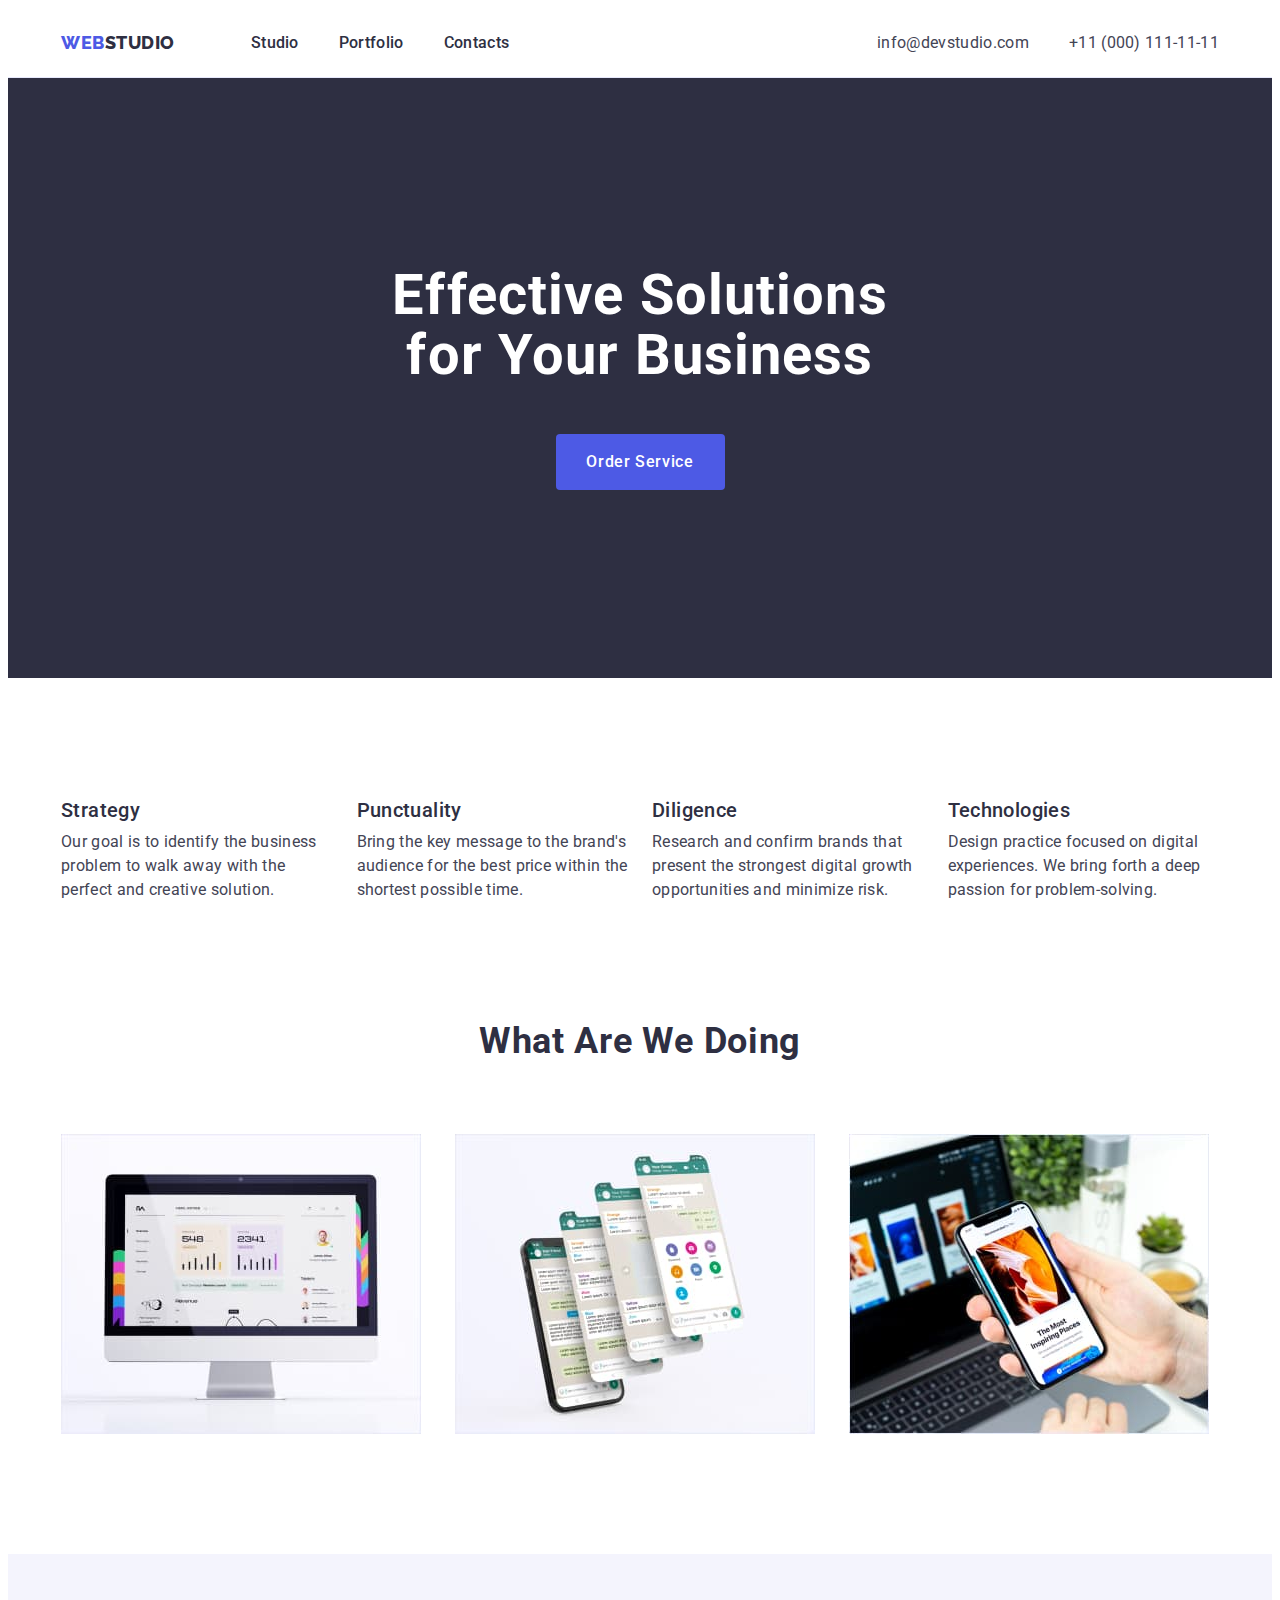
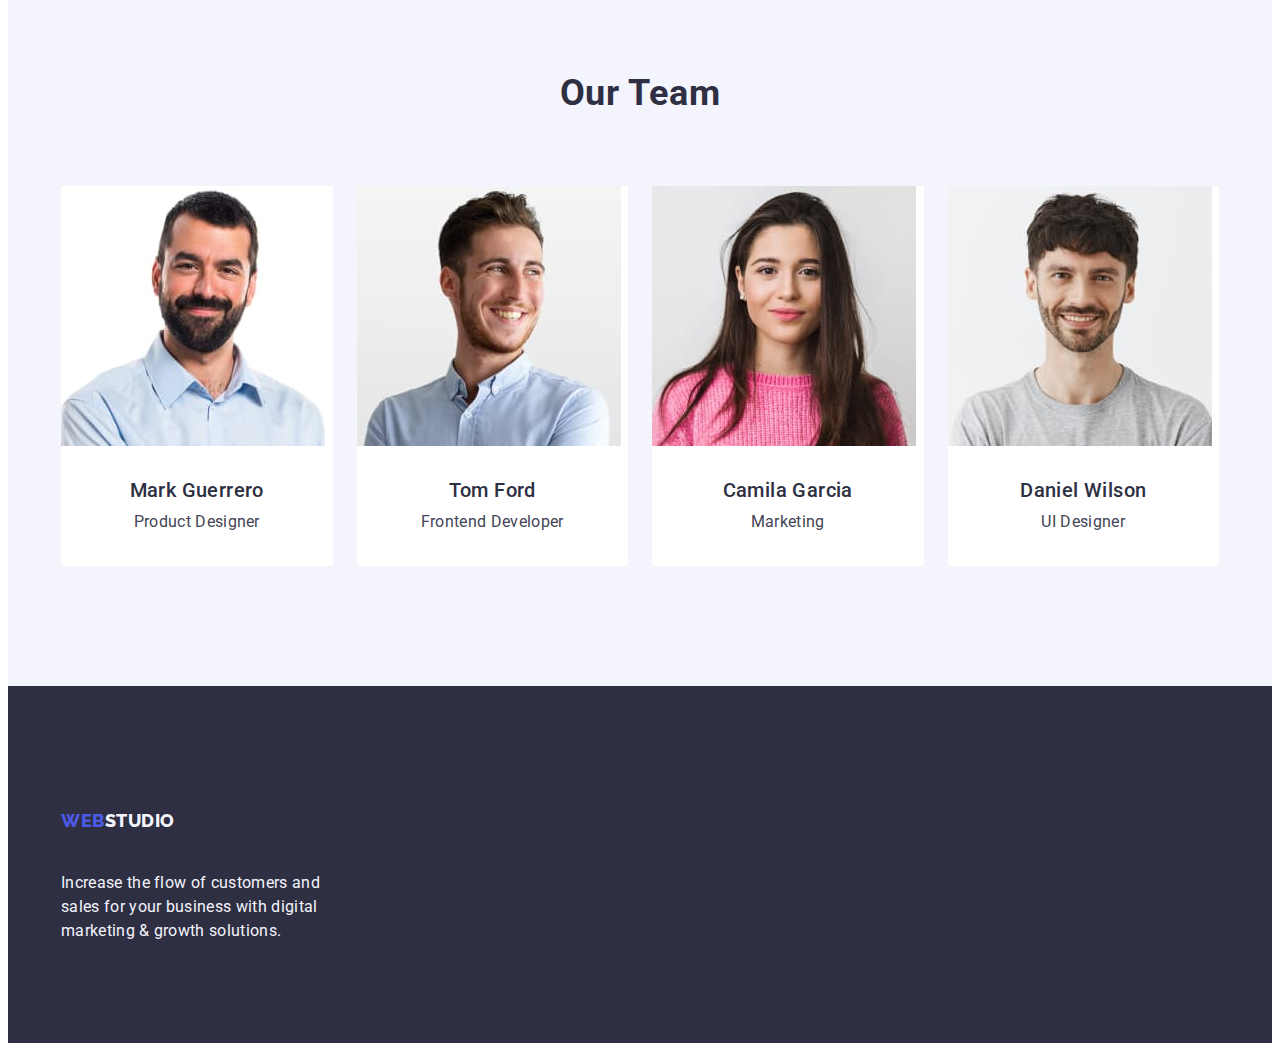
==== index.html @ 85e372c1 "Initial commit" ====
<!DOCTYPE html>
<html lang="en">

<head>
   <meta charset="UTF-8">
   <meta name="viewport" content="width=device-width, initial-scale=1.0">
   <title>goit-markup-hw-01</title>
   <link rel="stylesheet" href="https://cdnjs.cloudflare.com/ajax/libs/modern-normalize/2.0.0/modern-normalize.min.css" integrity="sha512-4xo8blKMVCiXpTaLzQSLSw3KFOVPWhm/TRtuPVc4WG6kUgjH6J03IBuG7JZPkcWMxJ5huwaBpOpnwYElP/m6wg==" crossorigin="anonymous" referrerpolicy="no-referrer" />
   <link rel="preconnect" href="https://fonts.googleapis.com">
   <link rel="preconnect" href="https://fonts.gstatic.com" crossorigin>
   <link href="https://fonts.googleapis.com/css2?family=Raleway:wght@800&family=Roboto:wght@400;500;700;900&display=swap" rel="stylesheet">
   <link rel="stylesheet" href="./css/styles.css">
</head>

<body>
   <!-- =============wrapper================= -->
   <div class="wrapper">
      <!-- =============header================= -->
      <header class="header-section">
         <div class="container container-header">
            <nav class="header-nav">
               <a class="header-logo logo link" href="./index.html">Web<span class="header-logo-wrap">Studio</span></a>

               <ul class="header-list list">
                  <li class="header-list-item">
                     <a class="header-list-link link" href="./index.html">Studio</a>
                  </li>

                  <li class="header-list-item">
                     <a class="header-list-link link" href="./portfolio.html">Portfolio</a>
                  </li>

                  <li class="header-list-item">
                     <a class="header-list-link link" href="">Contacts</a>
                  </li>
               </ul>
            </nav>

            <address class="address-block">
               <ul class="address-list list">
                  <li class="address-list-item">
                     <a class="address-list-link link" href="mailto:info@devstudio.com">info@devstudio.com</a>
                  </li>

                  <li class="address-list-item">
                     <a class="address-list-link link" href="tel:+110001111111">+11 (000) 111-11-11</a>
                  </li>
               </ul>
            </address>
         </div>
      </header>

      <!-- =============main================= -->
      <main class="main-section">
         <!-- ===========business section==================-->
         <section class="business-section section">
            <div class="container container-business">
               <h1 class="business-titel">Effective Solutions for Your Business</h1>
               <button class="business-button button" type="button">Order Service</button>
            </div>
         </section>

         <!-- =============description section================-->
         <section class="description-section section">
            <div class="container container-description">
               <h2 class="visually-hidden">Description</h2>

               <ul class="description-list list">
                  <li class="description-list-item">
                     <h3 class="description-list-titel heading">Strategy</h3>
                     <p class="description-list-text text">Our goal is to identify the business problem to walk away with the perfect and creative solution.</p>
                  </li>

                  <li class="description-list-item">
                     <h3 class="description-list-titel heading">Punctuality</h3>
                     <p class="description-list-text text">Bring the key message to the brand's audience for the best price within the shortest possible time.</p>
                  </li>

                  <li class="description-list-item">
                     <h3 class="description-list-titel heading">Diligence</h3>
                     <p class="description-list-text text">Research and confirm brands that present the strongest digital growth opportunities and minimize risk.</p>
                  </li>

                  <li class="description-list-item">
                     <h3 class="description-list-titel heading">Technologies</h3>
                     <p class="description-list-text text">Design practice focused on digital experiences. We bring forth a deep passion for problem-solving.</p>
                  </li>
               </ul>
            </div>
         </section>

         <!-- =================we doing========================-->
         <section class="we-doing-section section">
            <div class="container container-doing-section">
               <h2 class="we-doing-titel sub-titel">What are we doing</h2>

               <ul class="we-doing-list list">
                  <li class="we-doing-list-item">
                     <img class="we-doing-list-img" src="./images/doing/img-1.jpg" alt="computer monitor" width="360" height="300">
                  </li>

                  <li class="we-doing-list-item">
                     <img class="we-doing-list-img" src="./images/doing/img-2.jpg" alt="multi screen phone" width="360" height="300">
                  </li>

                  <li class="we-doing-list-item">
                     <img class="we-doing-list-img" src="./images/doing/img-3.jpg" alt="laptop on the background and the hand that holds the phone" width="360" height="300">
                  </li>
               </ul>
            </div>
         </section>

         <!-- =================team section========================-->

         <section class="team-section section">
            <div class="container">
               <h2 class="team-titel sub-titel">Our Team</h2>

               <ul class="team-list list">
                  <li class="team-list-item">
                     <img class="team-list-img" src="./images/team/img.jpg" alt="the man smiles" width="264" height="260">
                     <div class="team-list-wraper-text">
                        <h3 class="team-list-titel heading">Mark Guerrero</h3>
                        <p class="team-list-text text">Product Designer</p>
                     </div>
                  </li>

                  <li class="team-list-item">
                     <img class="team-list-img" src="./images/team/img-1.jpg" alt="young man smiles and looks away" width="264" height="260">
                     <div class="team-list-wraper-text">
                        <h3 class="team-list-titel heading">Tom Ford</h3>
                        <p class="team-list-text text">Frontend Developer</p>
                     </div>
                  </li>

                  <li class="team-list-item">
                     <img class="team-list-img" src="./images/team/img-2.jpg" alt="young girl with long dark hair" width="264" height="260">
                     <div class="team-list-wraper-text">
                        <h3 class="team-list-titel heading">Camila Garcia</h3>
                        <p class="team-list-text text">Marketing</p>
                     </div>
                  </li>

                  <li class="team-list-item">
                     <img class="team-list-img" src="./images/team/img-3.jpg" alt="young man smiling" width="264" height="260">
                     <div class="team-list-wraper-text">
                        <h3 class="team-list-titel heading">Daniel Wilson</h3>
                        <p class="team-list-text text">UI Designer</p>
                     </div>
                  </li>
               </ul>
            </div>
         </section>

      </main>
      <!-- =============footer================= -->

      <footer class="footer-section ">
         <div class="container">
            <a class="footer-logo link logo" href="./index.html">Web<span class="footer-logo-wrap">Studio</span></a>
            <p class="footer-text text">Increase the flow of customers and sales for your business with digital marketing & growth solutions.</p>
         </div>
      </footer>
   </div>
</body>

</html>
---- css/styles.css ----
/*================ common styles=================== */

:root {
   --roboto-font: 'Roboto', sans-serif;
   --raleway-font: 'Raleway', sans-serif;
   --font-size-subtitel: 36px;
   --font-size-logo: 18px;
   --font-size-min-titel: 20px;
   --navyblue: #2e2f42;
   --iris: #4D5AE5;
   --white: #FFF;
   --slate: #434455;
   --cloud: #F4F4FD;
   --cornflower: #E7E9FC;
   --ocean: #404BBF;
   --cornflower: #E7E9FC;
}

h1,
h2,
h3,
h4,
h5,
h6,
p {
   margin: 0;
}

.link {
   color: currentColor;
   text-decoration: none;
}

.list {
   list-style: none;
   padding: 0;
   margin: 0;
}

img {
   display: block;
   max-width: 100%;
   height: auto;
}

.button {
   font-family: inherit;
   cursor: pointer;
}

.visually-hidden {
   position: absolute;
   width: 1px;
   height: 1px;
   margin: -1px;
   border: 0;
   padding: 0;
   white-space: nowrap;
   clip-path: inset(100%);
   clip: rect(0 0 0 0);
   overflow: hidden;
}

body {
   font-family: var(--roboto-font);
   font-weight: 400;
   font-size: 16px;
   color: var(--slate);
   background-color: var(--white);
   line-height: 1.5;
   letter-spacing: 0.32px;
}

.wrapper {
   margin-left: 0;
   margin-right: 0;
   display: flex;
   flex-direction: column;
   min-height: 100vh;
   min-width: 100%;
}

main {
   flex-grow: 1;
}

.logo {
   font-family: var(--raleway-font);
   color: var(--iris);
   font-size: var(--font-size-logo);
   font-weight: 800;
   line-height: 1.17;
   letter-spacing: 0.54px;
   text-transform: uppercase;
   padding: 24px 0;
}

.section {
   padding-top: 60px;
   padding-bottom: 60px;
}

.container {
   max-width: 1158px;
   padding-left: 15px;
   padding-right: 15px;
   margin: 0 auto;
}

.sub-titel {
   font-size: 36px;
   font-weight: 700;
   line-height: 1.11;
   letter-spacing: 0.02em;
   text-transform: capitalize;
   color: var(--navyblue);
   text-align: center
}

.heading {
   font-size: 20px;
   font-weight: 500;
   line-height: 1.2;
   letter-spacing: 0.02em;
   color: var(--navyblue);
}

.text {}

/*================ header section=================== */

.header-section {
   border-bottom: 1px solid var(--cornflower, #E7E9FC);
}

.container-header {
   display: flex;
   justify-content: space-between;
   align-items: center;
}

.header-nav {
   display: flex;
   align-items: center;
}

.header-logo:not(:last-child) {
   margin-right: 76px
}

.header-logo-wrap {
   color: var(--navyblue);
}

.header-list {
   display: flex;
   align-items: center;
   gap: 40px;
}

.header-list-item {}

.header-list-link {
   font-weight: 500;
   color: var(--navyblue);
   padding: 24px 0;
}

.address-block {
   font-style: normal
}

.address-list {
   display: flex;
   gap: 40px;
}

.address-list-item {}

.address-list-link {
   padding: 24px 0;
}

.header-list-link:hover,
.header-list-link:focus,
.address-list-link:hover,
.address-list-link:focus {
   color: var(--ocean);
}

/*================ business section and main =================== */

.main-section {}

.business-section {
   background-color: var(--navyblue);
   padding-top: 188px;
   padding-bottom: 188px;
}

.container-business {
   display: flex;
   flex-direction: column;
   justify-content: center;
   align-items: center;

}

.business-titel {
   font-size: 56px;
   font-weight: 700;
   line-height: 1.07;
   letter-spacing: 1.12px;
   text-align: center;
   color: var(--white);
   max-width: 496px;
   margin-bottom: 48px;
}

.business-button {
   font-family: var(--roboto-font);
   font-size: 16px;
   font-weight: 500;
   line-height: 1.5;
   letter-spacing: 0.04em;
   color: var(--white);
   background-color: var(--iris);
   min-width: 169px;
   height: 56px;
   border: none;
   border-radius: 4px;
}

.business-button:hover,
.business-button:focus {
   background-color: var(--ocean);
}

/*================description section=================== */

.description-section {
   padding-top: 120px;
   padding-bottom: 120px;
}

.container-description {}

.description-list {
   display: flex;
   flex-wrap: wrap;
   gap: 24px;
}

.description-list-item {
   flex-basis: calc((100% - 72px) / 4);
}

.description-list-titel {
   margin-bottom: 8px;
}

.description-list-text {}

/*================we doing section=================== */

.we-doing-section {
   padding-top: 0;
   padding-bottom: 120px;
}

.container-doing-section {}

.we-doing-titel:not(:last-child) {
   margin-bottom: 72px;
}

.we-doing-list {
   display: flex;
   flex-wrap: wrap;
   gap: 24px;
}

.we-doing-list-item {

   flex-basis: calc((100% - 48px) / 3);
}

.we-doing-list-img {}

/*================team section=================== */

.team-section {
   padding-top: 120px;
   padding-bottom: 120px;
   background-color: var(--cloud);
}

.team-titel:not(:last-child) {
   margin-bottom: 72px;
}

.team-list {
   display: flex;
   flex-wrap: wrap;
   gap: 24px;
}

.team-list-item {
   background-color: var(--white);
   flex-basis: calc((100% - 72px) / 4);
   border-radius: 0px 0px 4px 4px;
   overflow: hidden;
}

.team-list-img {}

.team-list-wraper-text {
   padding: 32px 0px;
   text-align: center;
}

.team-list-titel {
   margin-bottom: 8px
}

.team-list-text {}

/*================footer section=================== */

.footer-section {
   padding-top: 100px;
   padding-bottom: 100px;
   background-color: var(--navyblue);
}

.footer-logo {
   display: inline-block;
   margin-bottom: 16px;
}

.footer-logo-wrap {
   color: var(--cloud);
}

.footer-text {
   color: var(--cloud);
   max-width: 264px;
}


/* ------------section portfolio--------------- */

.main-section-portfolio {}

/* ------------gallery filter--------------- */
.portfolio-filter-list {
   display: flex;
   justify-content: center;
   align-items: center;
   flex-wrap: wrap;
   gap: 24px;
}

.portfolio-filter-list:not(:last-child) {
   margin-bottom: 72px;
}

.filter-list-item {}

.filter-list-button {
   font-family: var(--roboto-font);
   font-weight: 500;
   line-height: 1.5;
   font-size: 16px;
   background-color: var(--cloud);
   color: var(--iris);
   letter-spacing: 0.04em;
   border: 1px solid var(--cornflower);
   border-radius: 4px;
   padding: 12px 24px;
}


.filter-list-button:hover,
.filter-list-button:focus {
   background-color: var(--ocean);
   color: var(--white);
   box-shadow: 0px 2px 2px 0px rgba(0, 0, 0, 0.12), 0px 2px 1px 0px rgba(0, 0, 0, 0.08), 0px 3px 1px 0px rgba(0, 0, 0, 0.10);
   border: 1px solid transparent
}

/* ------------gallery-section--------------- */

.gallery-section {
   padding-top: 96px;
   padding-bottom: 120px;
}

.container-gallery {}

.gallery-list {
   display: flex;
   flex-wrap: wrap;
   gap: 24px;
   row-gap: 48px;
}

.gallery-list-item {

   background: var(--white);
   width: calc((100% - 48px) / 3);
}

.gallery-list-link {}

.gallery-list-img {}

.gallery-list-wraper-text {
   padding: 32px 16px;
   border: 1px solid #e7e9fc;
   border-top: none;
}

.gallery-list-titel {
   margin-bottom: 8px
}

.gallery-list-text {}
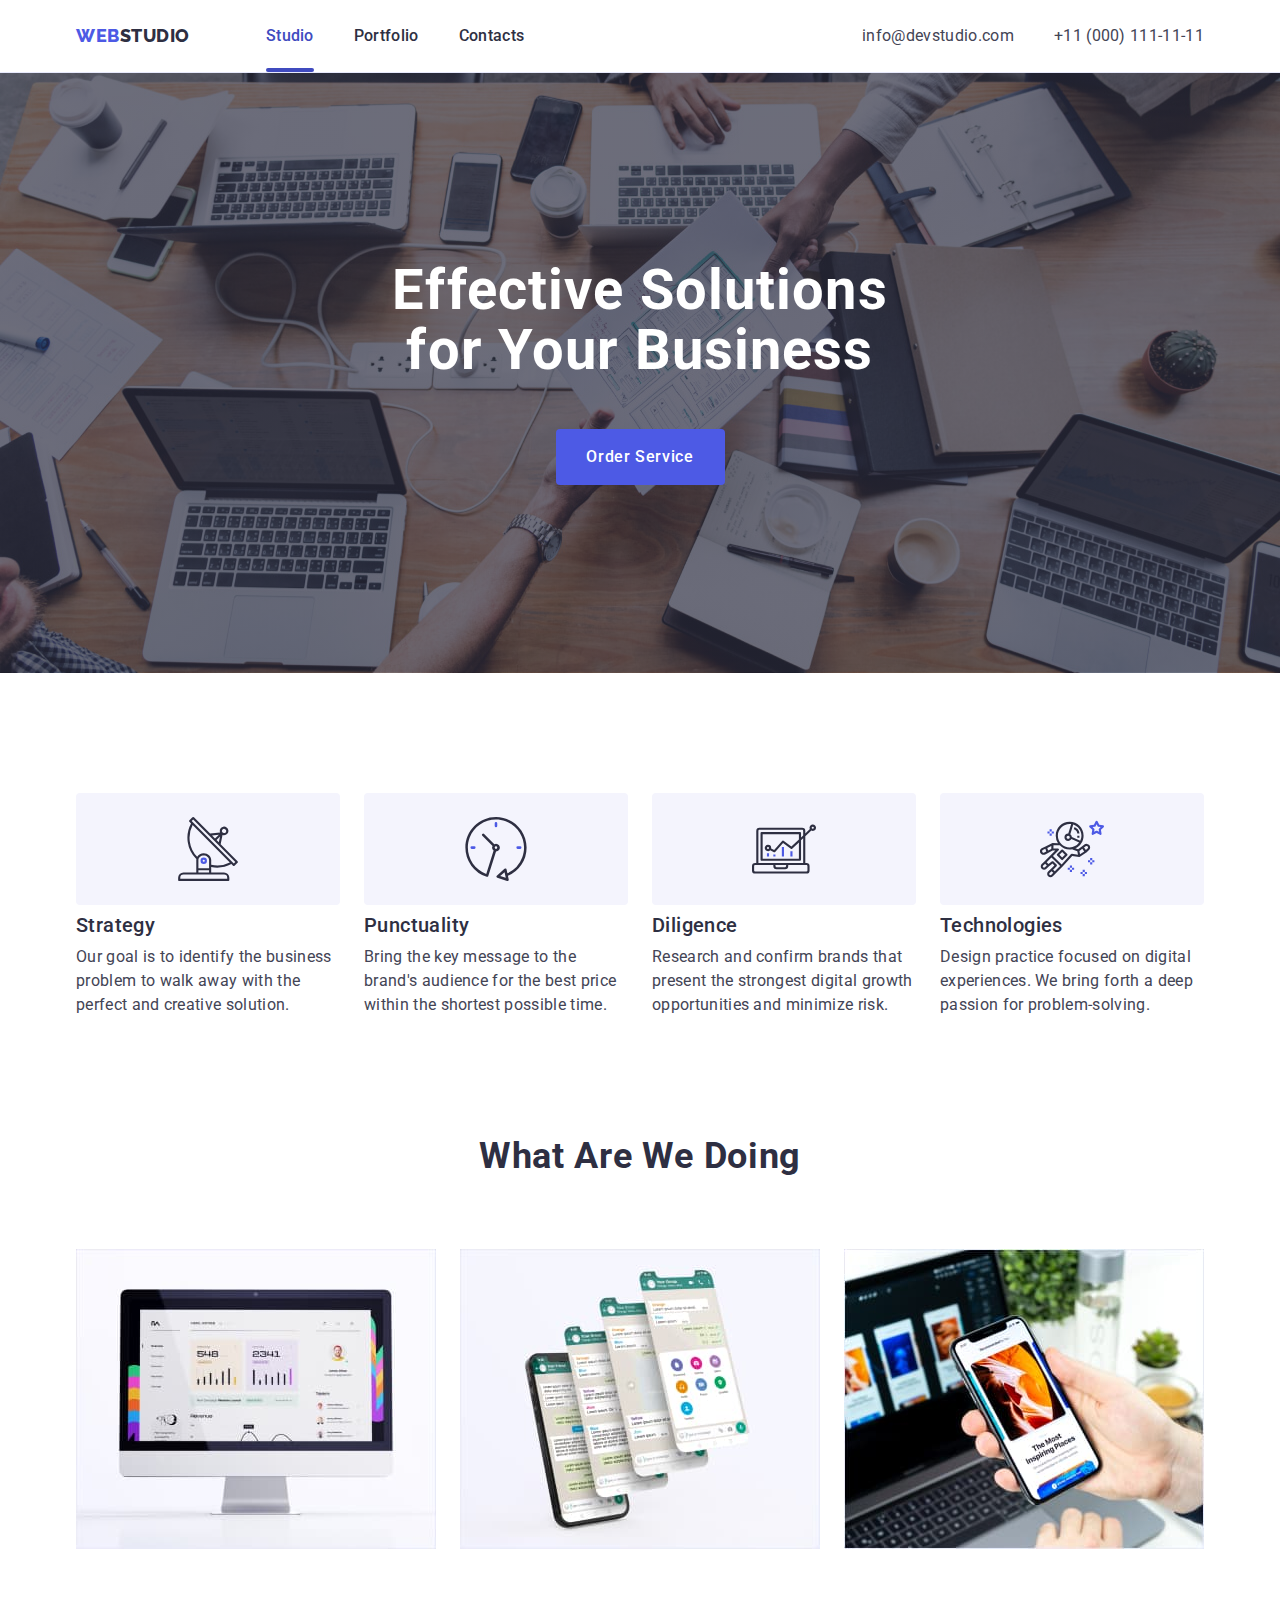
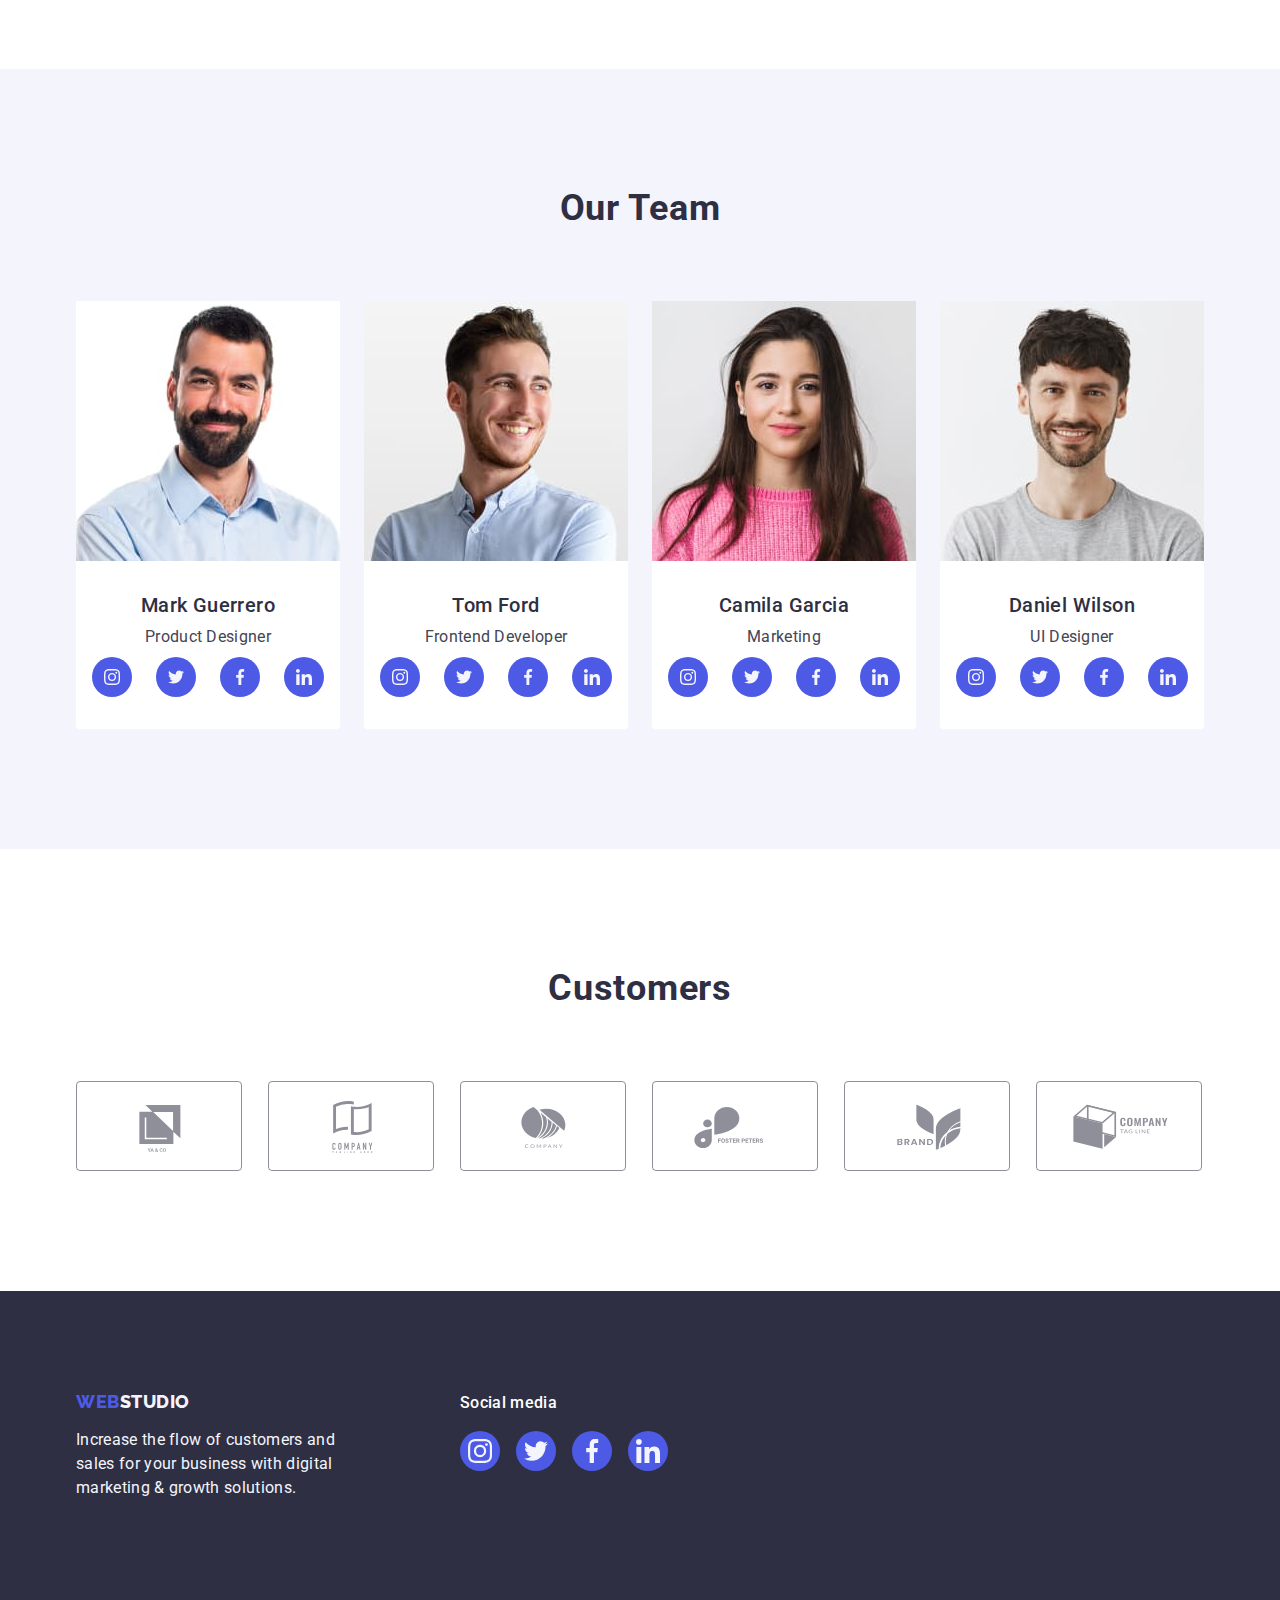
==== commit 268095f8: "d" ====
--- a/index.html
+++ b/index.html
@@ -4,11 +4,11 @@
 <head>
    <meta charset="UTF-8">
    <meta name="viewport" content="width=device-width, initial-scale=1.0">
-   <title>goit-markup-hw-01</title>
-   <link rel="stylesheet" href="https://cdnjs.cloudflare.com/ajax/libs/modern-normalize/2.0.0/modern-normalize.min.css" integrity="sha512-4xo8blKMVCiXpTaLzQSLSw3KFOVPWhm/TRtuPVc4WG6kUgjH6J03IBuG7JZPkcWMxJ5huwaBpOpnwYElP/m6wg==" crossorigin="anonymous" referrerpolicy="no-referrer" />
+   <title>goit-markup-hw-04</title>
    <link rel="preconnect" href="https://fonts.googleapis.com">
    <link rel="preconnect" href="https://fonts.gstatic.com" crossorigin>
    <link href="https://fonts.googleapis.com/css2?family=Raleway:wght@800&family=Roboto:wght@400;500;700;900&display=swap" rel="stylesheet">
+   <link rel="stylesheet" href="https://cdn.jsdelivr.net/npm/modern-normalize@2.0.0/modern-normalize.min.css" />
    <link rel="stylesheet" href="./css/styles.css">
 </head>
 
@@ -19,11 +19,11 @@
       <header class="header-section">
          <div class="container container-header">
             <nav class="header-nav">
-               <a class="header-logo logo link" href="./index.html">Web<span class="header-logo-wrap">Studio</span></a>
+               <a class="header-logo logo link " href="./index.html">Web<span class="header-logo-wrap">Studio</span></a>
 
                <ul class="header-list list">
                   <li class="header-list-item">
-                     <a class="header-list-link link" href="./index.html">Studio</a>
+                     <a class="header-list-link link current" href="./index.html">Studio</a>
                   </li>
 
                   <li class="header-list-item">
@@ -56,7 +56,7 @@
          <section class="business-section section">
             <div class="container container-business">
                <h1 class="business-titel">Effective Solutions for Your Business</h1>
-               <button class="business-button button" type="button">Order Service</button>
+               <button class="business-button button" type="button" data-modal-open>Order Service</button>
             </div>
          </section>
 
@@ -67,21 +67,41 @@
 
                <ul class="description-list list">
                   <li class="description-list-item">
+                     <div class="description-list-wrap">
+                        <svg class="description-list-icon" width="64" height="64">
+                           <use href="./images/icons.svg#icon-antenna"></use>
+                        </svg>
+                     </div>
                      <h3 class="description-list-titel heading">Strategy</h3>
                      <p class="description-list-text text">Our goal is to identify the business problem to walk away with the perfect and creative solution.</p>
                   </li>
 
                   <li class="description-list-item">
+                     <div class="description-list-wrap">
+                        <svg class="description-list-icon" width="64" height="64">
+                           <use href="./images/icons.svg#icon-clock"></use>
+                        </svg>
+                     </div>
                      <h3 class="description-list-titel heading">Punctuality</h3>
                      <p class="description-list-text text">Bring the key message to the brand's audience for the best price within the shortest possible time.</p>
                   </li>
 
                   <li class="description-list-item">
+                     <div class="description-list-wrap">
+                        <svg class="description-list-icon" width="64" height="64">
+                           <use href="./images/icons.svg#icon-diagram"></use>
+                        </svg>
+                     </div>
                      <h3 class="description-list-titel heading">Diligence</h3>
                      <p class="description-list-text text">Research and confirm brands that present the strongest digital growth opportunities and minimize risk.</p>
                   </li>
 
                   <li class="description-list-item">
+                     <div class="description-list-wrap">
+                        <svg class="description-list-icon" width="64" height="64">
+                           <use href="./images/icons.svg#icon-astronaut"></use>
+                        </svg>
+                     </div>
                      <h3 class="description-list-titel heading">Technologies</h3>
                      <p class="description-list-text text">Design practice focused on digital experiences. We bring forth a deep passion for problem-solving.</p>
                   </li>
@@ -122,6 +142,36 @@
                      <div class="team-list-wraper-text">
                         <h3 class="team-list-titel heading">Mark Guerrero</h3>
                         <p class="team-list-text text">Product Designer</p>
+                        <ul class="team-list-svg list">
+                           <li class="team-item-svg">
+                              <a class="team-svg-linck" href="#">
+                                 <svg class="team-svg-icon" width="16" height="16">
+                                    <use href="./images/icons.svg#icon-instagram"></use>
+                                 </svg>
+                              </a>
+                           </li>
+                           <li class="team-item-svg">
+                              <a class="team-svg-linck" href="#">
+                                 <svg class="team-svg-icon" width="16" height="16">
+                                    <use href="./images/icons.svg#icon-twitter"></use>
+                                 </svg>
+                              </a>
+                           </li>
+                           <li class="team-item-svg">
+                              <a class="team-svg-linck" href="#">
+                                 <svg class="team-svg-icon" width="16" height="16">
+                                    <use href="./images/icons.svg#icon-facebook"></use>
+                                 </svg>
+                              </a>
+                           </li>
+                           <li class="team-item-svg">
+                              <a class="team-svg-linck" href="#">
+                                 <svg class="team-svg-icon" width="16" height="16">
+                                    <use href="./images/icons.svg#icon-linkedin"></use>
+                                 </svg>
+                              </a>
+                           </li>
+                        </ul>
                      </div>
                   </li>
 
@@ -130,6 +180,36 @@
                      <div class="team-list-wraper-text">
                         <h3 class="team-list-titel heading">Tom Ford</h3>
                         <p class="team-list-text text">Frontend Developer</p>
+                        <ul class="team-list-svg list">
+                           <li class="team-item-svg">
+                              <a class="team-svg-linck" href="#">
+                                 <svg class="team-svg-icon" width="16" height="16">
+                                    <use href="./images/icons.svg#icon-instagram"></use>
+                                 </svg>
+                              </a>
+                           </li>
+                           <li class="team-item-svg">
+                              <a class="team-svg-linck" href="#">
+                                 <svg class="team-svg-icon" width="16" height="16">
+                                    <use href="./images/icons.svg#icon-twitter"></use>
+                                 </svg>
+                              </a>
+                           </li>
+                           <li class="team-item-svg">
+                              <a class="team-svg-linck" href="#">
+                                 <svg class="team-svg-icon" width="16" height="16">
+                                    <use href="./images/icons.svg#icon-facebook"></use>
+                                 </svg>
+                              </a>
+                           </li>
+                           <li class="team-item-svg">
+                              <a class="team-svg-linck" href="#">
+                                 <svg class="team-svg-icon" width="16" height="16">
+                                    <use href="./images/icons.svg#icon-linkedin"></use>
+                                 </svg>
+                              </a>
+                           </li>
+                        </ul>
                      </div>
                   </li>
 
@@ -138,6 +218,36 @@
                      <div class="team-list-wraper-text">
                         <h3 class="team-list-titel heading">Camila Garcia</h3>
                         <p class="team-list-text text">Marketing</p>
+                        <ul class="team-list-svg list">
+                           <li class="team-item-svg">
+                              <a class="team-svg-linck" href="#">
+                                 <svg class="team-svg-icon" width="16" height="16">
+                                    <use href="./images/icons.svg#icon-instagram"></use>
+                                 </svg>
+                              </a>
+                           </li>
+                           <li class="team-item-svg">
+                              <a class="team-svg-linck" href="#">
+                                 <svg class="team-svg-icon" width="16" height="16">
+                                    <use href="./images/icons.svg#icon-twitter"></use>
+                                 </svg>
+                              </a>
+                           </li>
+                           <li class="team-item-svg">
+                              <a class="team-svg-linck" href="#">
+                                 <svg class="team-svg-icon" width="16" height="16">
+                                    <use href="./images/icons.svg#icon-facebook"></use>
+                                 </svg>
+                              </a>
+                           </li>
+                           <li class="team-item-svg">
+                              <a class="team-svg-linck" href="#">
+                                 <svg class="team-svg-icon" width="16" height="16">
+                                    <use href="./images/icons.svg#icon-linkedin"></use>
+                                 </svg>
+                              </a>
+                           </li>
+                        </ul>
                      </div>
                   </li>
 
@@ -146,7 +256,96 @@
                      <div class="team-list-wraper-text">
                         <h3 class="team-list-titel heading">Daniel Wilson</h3>
                         <p class="team-list-text text">UI Designer</p>
-                     </div>
+                        <ul class="team-list-svg list">
+                           <li class="team-item-svg">
+                              <a class="team-svg-linck" href="#">
+                                 <svg class="team-svg-icon" width="16" height="16">
+                                    <use href="./images/icons.svg#icon-instagram"></use>
+                                 </svg>
+                              </a>
+                           </li>
+                           <li class="team-item-svg">
+                              <a class="team-svg-linck" href="#">
+                                 <svg class="team-svg-icon" width="16" height="16">
+                                    <use href="./images/icons.svg#icon-twitter"></use>
+                                 </svg>
+                              </a>
+                           </li>
+                           <li class="team-item-svg">
+                              <a class="team-svg-linck" href="#">
+                                 <svg class="team-svg-icon" width="16" height="16">
+                                    <use href="./images/icons.svg#icon-facebook"></use>
+                                 </svg>
+                              </a>
+                           </li>
+                           <li class="team-item-svg">
+                              <a class="team-svg-linck" href="#">
+                                 <svg class="team-svg-icon" width="16" height="16">
+                                    <use href="./images/icons.svg#icon-linkedin"></use>
+                                 </svg>
+                              </a>
+                           </li>
+                        </ul>
+
+                     </div>
+                  </li>
+               </ul>
+            </div>
+         </section>
+
+         <!-- =================сustomer ssection========================-->
+         <section class="сustomer-section section">
+            <div class="container">
+               <h2 class="сustomer-title sub-titel">Customers</h2>
+
+               <ul class="сustomer-list list">
+
+                  <li class="сustomer-list-item">
+                     <a class="сustomer-list-linck" href="">
+                        <svg class="customer-list-icon" width="104" height="56">
+                           <use href="./images/icons.svg#icon-ya--co"></use>
+                        </svg>
+                     </a>
+                  </li>
+
+                  <li class="сustomer-list-item">
+                     <a class="сustomer-list-linck" href="">
+                        <svg class="customer-list-icon" width="104" height="56">
+                           <use href="./images/icons.svg#icon-compani-here"></use>
+                        </svg>
+                     </a>
+                  </li>
+
+                  <li class="сustomer-list-item">
+                     <a class="сustomer-list-linck" href="">
+                        <svg class="customer-list-icon" width="104" height="56">
+                           <use href="./images/icons.svg#icon-compani"></use>
+                        </svg>
+                     </a>
+                  </li>
+
+                  <li class="сustomer-list-item">
+                     <a class="сustomer-list-linck" href="">
+                        <svg class="customer-list-icon" width="104" height="56">
+                           <use href="./images/icons.svg#icon-foster-peters"></use>
+                        </svg>
+                     </a>
+                  </li>
+
+                  <li class="сustomer-list-item">
+                     <a class="сustomer-list-linck" href="">
+                        <svg class="customer-list-icon" width="104" height="56">
+                           <use href="./images/icons.svg#icon-brand"></use>
+                        </svg>
+                     </a>
+                  </li>
+
+                  <li class="сustomer-list-item">
+                     <a class="сustomer-list-linck" href="">
+                        <svg class="customer-list-icon" width="104" height="56">
+                           <use href="./images/icons.svg#icon-compani-tag"></use>
+                        </svg>
+                     </a>
                   </li>
                </ul>
             </div>
@@ -156,12 +355,64 @@
       <!-- =============footer================= -->
 
       <footer class="footer-section ">
-         <div class="container">
-            <a class="footer-logo link logo" href="./index.html">Web<span class="footer-logo-wrap">Studio</span></a>
-            <p class="footer-text text">Increase the flow of customers and sales for your business with digital marketing & growth solutions.</p>
+         <div class="footer-container container">
+            <div class="footer-wrap-info">
+               <a class="footer-logo link logo" href="./index.html">Web<span class="footer-logo-wrap">Studio</span></a>
+               <p class="footer-text text">Increase the flow of customers and sales for your business with digital marketing & growth solutions.</p>
+            </div>
+            <div class="footer-social">
+               <h2 class="footer-titel">Social media</h2>
+
+               <ul class="footer-list list">
+                  <li class="footer-list-item">
+                     <a href="" class="footer-list-linck">
+                        <svg class="footer-list-icon" width="24" height="24">
+                           <use href="./images/icons.svg#icon-instagram"></use>
+                        </svg>
+                     </a>
+                  </li>
+
+                  <li class="footer-list-item">
+                     <a href="" class="footer-list-linck">
+                        <svg class="footer-list-icon" width="24" height="24">
+                           <use href="./images/icons.svg#icon-twitter"></use>
+                        </svg>
+                     </a>
+                  </li>
+
+                  <li class="footer-list-item">
+                     <a href="" class="footer-list-linck">
+                        <svg class="footer-list-icon" width="24" height="24">
+                           <use href="./images/icons.svg#icon-facebook"></use>
+                        </svg>
+                     </a>
+                  </li>
+
+                  <li class="footer-list-item">
+                     <a href="" class="footer-list-linck">
+                        <svg class="footer-list-icon" width="24" height="24">
+                           <use href="./images/icons.svg#icon-linkedin"></use>
+                        </svg>
+                     </a>
+                  </li>
+               </ul>
+            </div>
          </div>
       </footer>
+
+      <!-- Modal window -->
+      <div class="backdrop is-hidden" data-modal>
+         <div class="modal">
+            <button class="modal-btn" type="button" data-modal-close>
+               <svg class="modal-btn-icon" width="8" height="8">
+                  <use href="./images/icons.svg#icon-close"></use>
+               </svg>
+            </button>
+         </div>
+      </div>
+
    </div>
+   <script src="./js/modal.js"></script>
 </body>
 
 </html>--- a/css/styles.css
+++ b/css/styles.css
@@ -14,6 +14,10 @@
    --cornflower: #E7E9FC;
    --ocean: #404BBF;
    --cornflower: #E7E9FC;
+   --green: #31D0AA;
+   --lightslate: #8E8F99;
+   --items: 6;
+   --indent: 24px;
 }
 
 h1,
@@ -92,7 +96,6 @@
    line-height: 1.17;
    letter-spacing: 0.54px;
    text-transform: uppercase;
-   padding: 24px 0;
 }
 
 .section {
@@ -161,9 +164,27 @@
 .header-list-item {}
 
 .header-list-link {
+   position: relative;
+   display: block;
    font-weight: 500;
    color: var(--navyblue);
    padding: 24px 0;
+   transition: color 250ms cubic-bezier(0.4, 0, 0.2, 1);
+}
+
+.header-list-link.current {
+   color: var(--ocean);
+}
+
+.header-list-link.current::after {
+   content: "";
+   border-radius: 2px;
+   background: var(--ocean);
+   position: absolute;
+   bottom: 0;
+   left: 0;
+   width: 100%;
+   height: 4px;
 }
 
 .address-block {
@@ -178,6 +199,7 @@
 .address-list-item {}
 
 .address-list-link {
+   transition: color 250ms cubic-bezier(0.4, 0, 0.2, 1);
    padding: 24px 0;
 }
 
@@ -188,12 +210,20 @@
    color: var(--ocean);
 }
 
+
+
 /*================ business section and main =================== */
 
 .main-section {}
 
 .business-section {
    background-color: var(--navyblue);
+   background-image: linear-gradient(rgba(46, 47, 66, 0.7), rgba(46, 47, 66, 0.7)), url(../images/people-office.jpg);
+   background-size: cover;
+   background-repeat: no-repeat;
+   background-position: center;
+   max-width: 1440px;
+   margin: 0 auto;
    padding-top: 188px;
    padding-bottom: 188px;
 }
@@ -229,6 +259,7 @@
    height: 56px;
    border: none;
    border-radius: 4px;
+   transition: background-color 250ms cubic-bezier(0.4, 0, 0.2, 1);
 }
 
 .business-button:hover,
@@ -255,6 +286,18 @@
    flex-basis: calc((100% - 72px) / 4);
 }
 
+.description-list-wrap {
+   display: flex;
+   align-items: center;
+   justify-content: center;
+   border-radius: 4px;
+   background: var(--cloud);
+   padding: 24px 0;
+   margin-bottom: 8px;
+}
+
+.description-list-icon {}
+
 .description-list-titel {
    margin-bottom: 8px;
 }
@@ -281,7 +324,6 @@
 }
 
 .we-doing-list-item {
-
    flex-basis: calc((100% - 48px) / 3);
 }
 
@@ -323,7 +365,86 @@
    margin-bottom: 8px
 }
 
-.team-list-text {}
+.team-list-text {
+   margin-bottom: 8px;
+}
+
+
+.team-list-svg {
+   display: flex;
+   flex-wrap: wrap;
+   justify-content: center;
+   align-items: center;
+   gap: 24px;
+}
+
+.team-item-svg {}
+
+
+.team-svg-linck {
+   display: flex;
+   justify-content: center;
+   align-items: center;
+   border-radius: 50%;
+   background-color: var(--iris);
+   width: 40px;
+   height: 40px;
+   transition: background-color 250ms cubic-bezier(0.4, 0, 0.2, 1);
+}
+
+.team-svg-linck:hover,
+.team-svg-linck:focus {
+   background-color: var(--green);
+}
+
+.team-svg-icon {
+   fill: var(--cloud);
+}
+
+/*================сustomer section=================== */
+
+.сustomer-section {
+   padding: 120px 0;
+}
+
+.сustomer-title {
+   text-align: center;
+   margin-bottom: 72px;
+}
+
+.сustomer-list {
+   display: flex;
+   align-items: center;
+   justify-content: center;
+   flex-wrap: wrap;
+   gap: 24px;
+}
+
+.сustomer-list-item {
+   display: flex;
+   flex-basis: calc((100% - var(--indent) * (var(--items) - 1)) / var(--items));
+}
+
+.сustomer-list-linck {
+   display: flex;
+   justify-content: center;
+   align-items: center;
+   padding: 16px 30px;
+   border-radius: 4px;
+   border: 1px solid var(--lightslate);
+   color: var(--lightslate);
+   transition: background-color 250ms cubic-bezier(0.4, 0, 0.2, 1), color 250ms cubic-bezier(0.4, 0, 0.2, 1);
+}
+
+.сustomer-list-linck:hover,
+.сustomer-list-linck:focus {
+   border-color: var(--ocean);
+   color: var(--ocean);
+}
+
+.customer-list-icon {
+   fill: currentColor;
+}
 
 /*================footer section=================== */
 
@@ -333,6 +454,15 @@
    background-color: var(--navyblue);
 }
 
+.footer-container {
+   display: flex;
+   align-items: flex-start;
+}
+
+.footer-wrap-info:not(:last-child) {
+   margin-right: 120px;
+}
+
 .footer-logo {
    display: inline-block;
    margin-bottom: 16px;
@@ -347,6 +477,47 @@
    max-width: 264px;
 }
 
+.footer-social {}
+
+.footer-titel {
+   color: var(--white);
+   font-weight: 500;
+   font-size: 16px;
+   margin-bottom: 16px;
+   line-height: 1.5;
+   letter-spacing: 0.32px;
+}
+
+
+.footer-list {
+   display: flex;
+   align-items: center;
+   justify-content: center;
+   gap: 16px;
+}
+
+.footer-list-item {}
+
+.footer-list-linck {
+   display: flex;
+   align-items: center;
+   justify-content: center;
+   color: var(--cloud);
+   background-color: var(--iris);
+   width: 40px;
+   height: 40px;
+   border-radius: 50%;
+   transition: background-color 250ms cubic-bezier(0.4, 0, 0.2, 1);
+}
+
+.footer-list-icon {
+   fill: currentColor;
+}
+
+.footer-list-linck:hover,
+.footer-list-linck:focus {
+   background-color: var(--green);
+}
 
 /* ------------section portfolio--------------- */
 
@@ -378,6 +549,7 @@
    border: 1px solid var(--cornflower);
    border-radius: 4px;
    padding: 12px 24px;
+   transition: background-color 250ms cubic-bezier(0.4, 0, 0.2, 1), color 250ms cubic-bezier(0.4, 0, 0.2, 1), box-shadow 250ms cubic-bezier(0.4, 0, 0.2, 1), border 250ms cubic-bezier(0.4, 0, 0.2, 1);
 }
 
 
@@ -386,7 +558,7 @@
    background-color: var(--ocean);
    color: var(--white);
    box-shadow: 0px 2px 2px 0px rgba(0, 0, 0, 0.12), 0px 2px 1px 0px rgba(0, 0, 0, 0.08), 0px 3px 1px 0px rgba(0, 0, 0, 0.10);
-   border: 1px solid transparent
+   border: 1px solid transparent;
 }
 
 /* ------------gallery-section--------------- */
@@ -406,9 +578,14 @@
 }
 
 .gallery-list-item {
-
+   position: relative;
    background: var(--white);
    width: calc((100% - 48px) / 3);
+}
+
+.gallery-list-wrap {
+   position: relative;
+   overflow: hidden;
 }
 
 .gallery-list-link {}
@@ -425,4 +602,113 @@
    margin-bottom: 8px
 }
 
-.gallery-list-text {}+.gallery-list-text {}
+
+
+
+.overlay {
+   position: absolute;
+   top: 0;
+   left: 0;
+   transform: translateY(100%);
+   transition-property: transform;
+   transition-duration: 250ms;
+   transition-timing-function: cubic-bezier(0.4, 0, 0.2, 1);
+   will-change: transform;
+
+   width: 100%;
+   height: 100%;
+   padding: 40px 32px;
+}
+
+.overlay::before {
+   content: '';
+   position: absolute;
+   top: 0;
+   left: 0;
+   z-index: -1;
+   width: 100%;
+   height: 100%;
+   opacity: 0;
+   background-color: var(--iris);
+   transition: opacity 250ms cubic-bezier(0.4, 0, 0.2, 1) 250ms, transform 250ms cubic-bezier(0.4, 0, 0.2, 1) 250ms;
+}
+
+.gallery-list-item:hover .overlay::before {
+   opacity: 1;
+}
+
+.gallery-list-item:hover .overlay {
+   transform: translateY(0);
+}
+
+.overlay-text {
+   color: var(--cloud, #F4F4FD);
+   font-size: 16px;
+   font-weight: 400;
+   line-height: 1.5;
+   letter-spacing: 0.32px;
+
+}
+
+/* ------------ Modal window --------------- */
+
+.backdrop {
+   position: fixed;
+   top: 0;
+   left: 0;
+
+   width: 100%;
+   height: 100%;
+   background-color: rgba(46, 47, 66, 0.40);
+
+   transition: opacity 250ms cubic-bezier(0.4, 0, 0.2, 1), visibility 250ms cubic-bezier(0.4, 0, 0.2, 1);
+}
+
+.backdrop.is-hidden {
+   opacity: 0;
+   visibility: hidden;
+   pointer-events: none;
+}
+
+.modal {
+   position: absolute;
+   top: 50%;
+   left: 50%;
+   transform: translateX(-50%) translateY(-50%);
+   opacity: 1;
+
+   width: 408px;
+   min-height: 584px;
+   border-radius: 4px;
+   border-radius: 4px;
+   background-color: #FCFCFC;
+   box-shadow: 0px 2px 1px 0px rgba(0, 0, 0, 0.20), 0px 1px 3px 0px rgba(0, 0, 0, 0.12), 0px 1px 1px 0px rgba(0, 0, 0, 0.14);
+
+   transition: transform 250ms cubic-bezier(0.4, 0, 0.2, 1), opacity 250ms cubic-bezier(0.4, 0, 0.2, 1);
+}
+
+.backdrop.is-hidden .modal {
+   transform: translateX(-50%) translateY(-70%);
+   opacity: 0;
+}
+
+.modal-btn {
+   position: absolute;
+   top: 24px;
+   right: 24px;
+
+   display: flex;
+   align-items: center;
+   justify-content: center;
+
+   padding: 0;
+   width: 32px;
+   height: 32px;
+   background-color: #E7E9FC;
+   border-radius: 50%;
+   border: none;
+   cursor: pointer;
+}
+
+.modal-btn-icon {}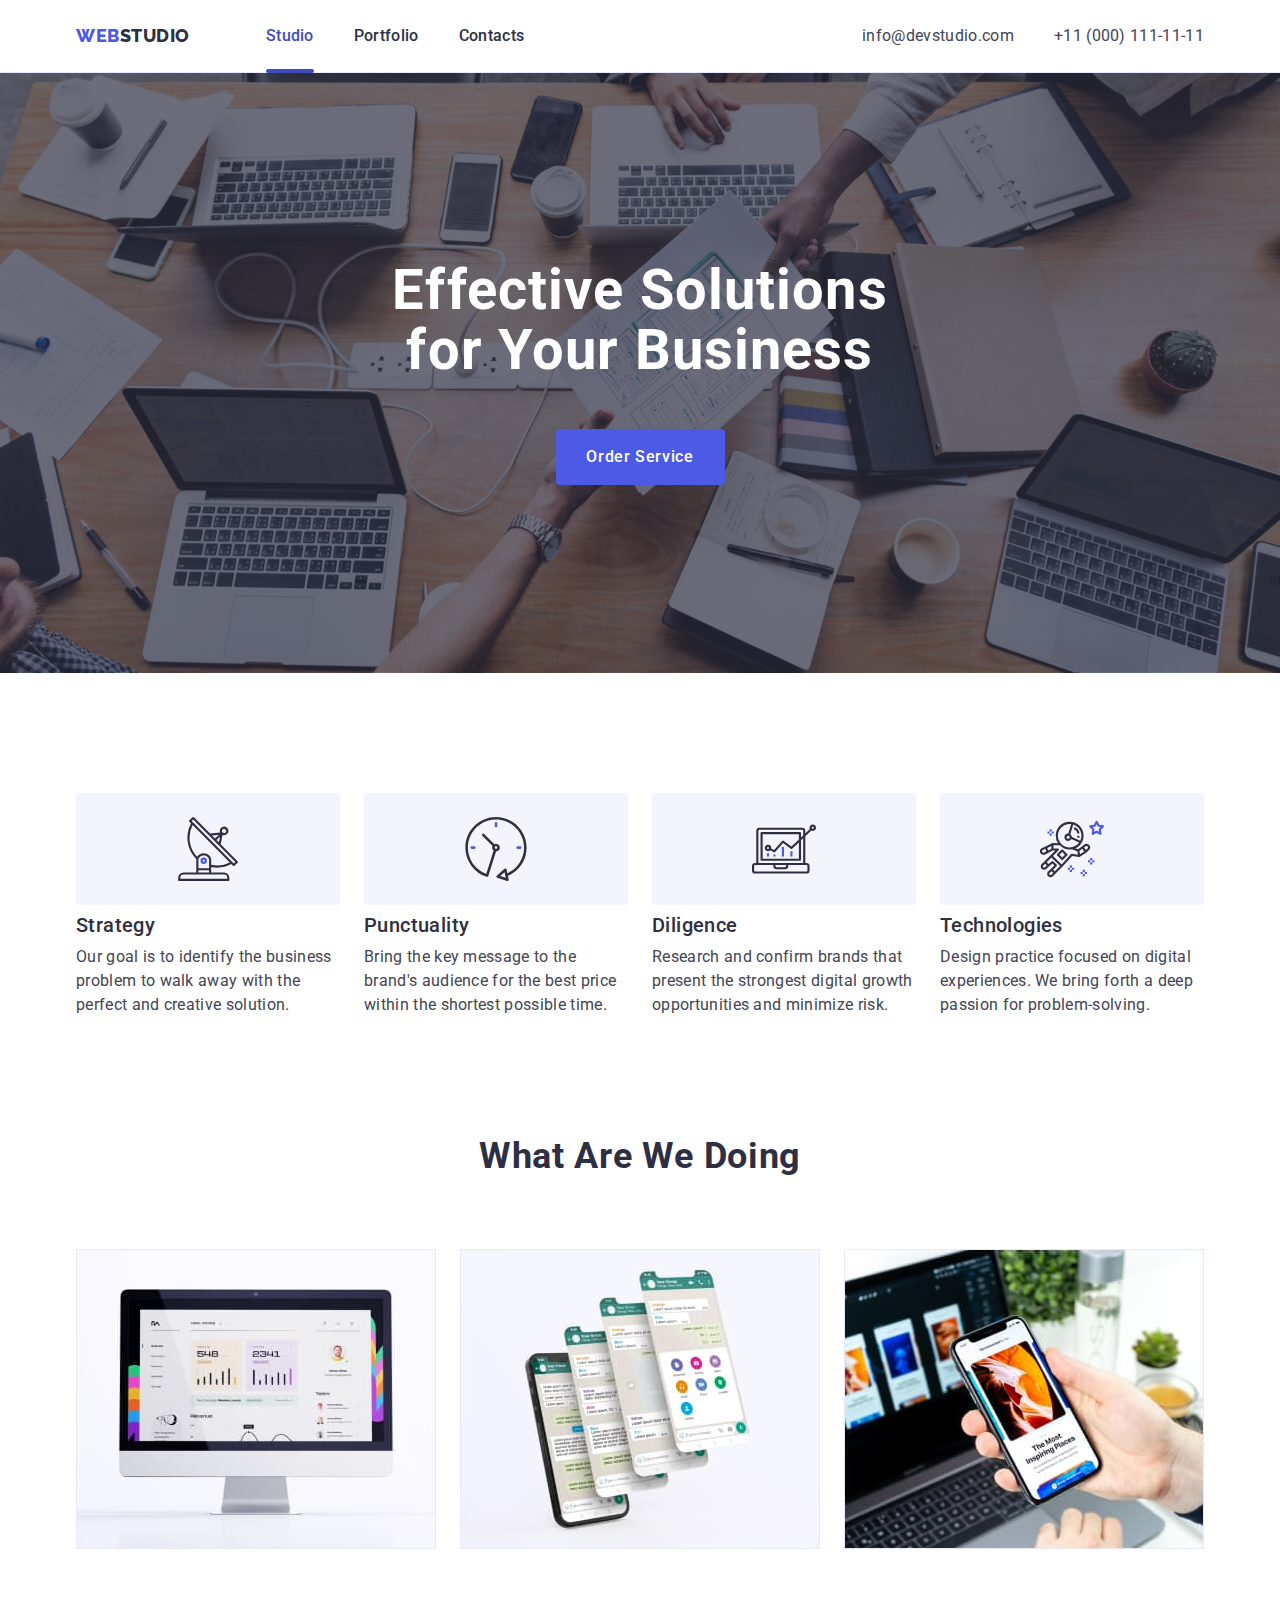
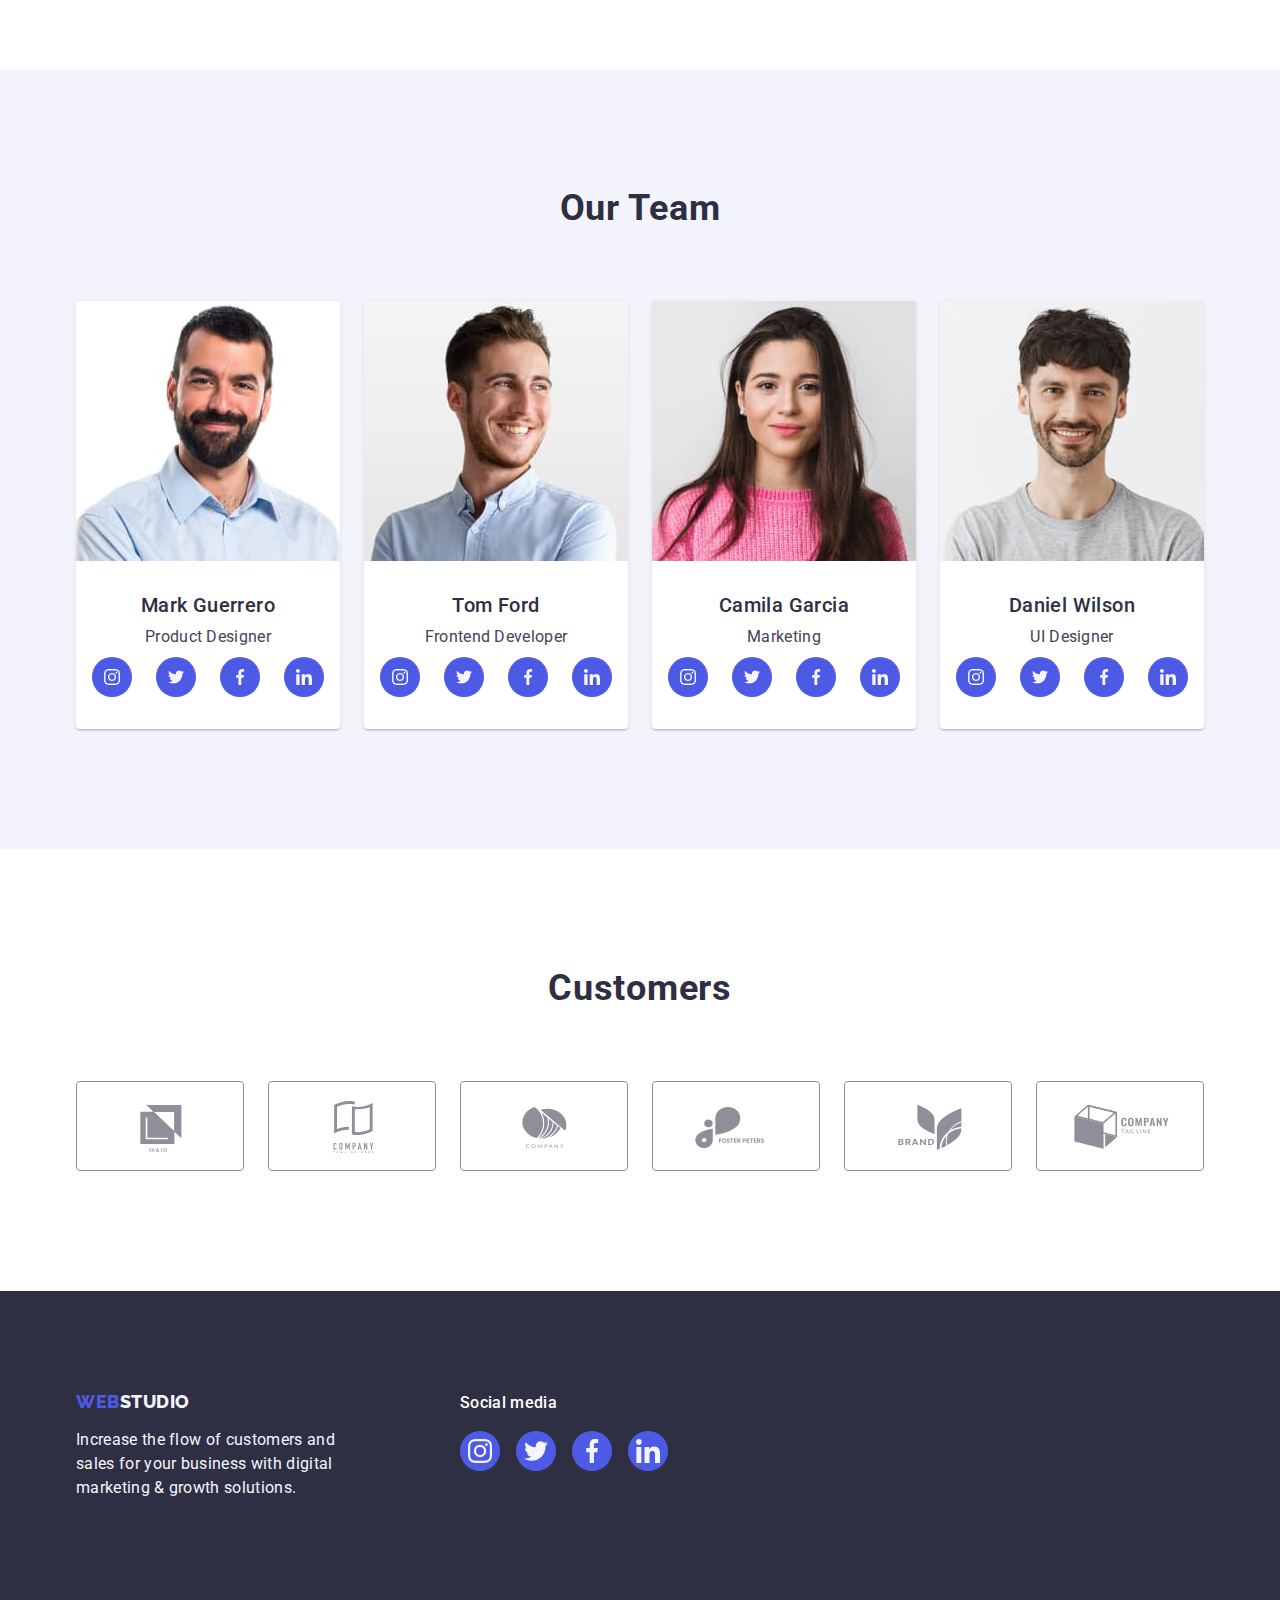
==== commit b7fad8a0: "correct" ====
--- a/index.html
+++ b/index.html
@@ -294,54 +294,54 @@
          </section>
 
          <!-- =================сustomer ssection========================-->
-         <section class="сustomer-section section">
+         <section class="customer-section section">
             <div class="container">
-               <h2 class="сustomer-title sub-titel">Customers</h2>
-
-               <ul class="сustomer-list list">
-
-                  <li class="сustomer-list-item">
-                     <a class="сustomer-list-linck" href="">
-                        <svg class="customer-list-icon" width="104" height="56">
-                           <use href="./images/icons.svg#icon-ya--co"></use>
-                        </svg>
-                     </a>
-                  </li>
-
-                  <li class="сustomer-list-item">
-                     <a class="сustomer-list-linck" href="">
+               <h2 class="customer-title sub-titel">Customers</h2>
+
+               <ul class="customer-list list">
+
+                  <li class="customer-list-item">
+                     <a class="customer-list-linck" href="">
+                        <svg class="customer-list-icon" width="104" height="56">
+                           <use href="./images/icons.svg#icon-ya-co"></use>
+                        </svg>
+                     </a>
+                  </li>
+
+                  <li class="customer-list-item">
+                     <a class="customer-list-linck" href="">
                         <svg class="customer-list-icon" width="104" height="56">
                            <use href="./images/icons.svg#icon-compani-here"></use>
                         </svg>
                      </a>
                   </li>
 
-                  <li class="сustomer-list-item">
-                     <a class="сustomer-list-linck" href="">
+                  <li class="customer-list-item">
+                     <a class="customer-list-linck" href="">
                         <svg class="customer-list-icon" width="104" height="56">
                            <use href="./images/icons.svg#icon-compani"></use>
                         </svg>
                      </a>
                   </li>
 
-                  <li class="сustomer-list-item">
-                     <a class="сustomer-list-linck" href="">
+                  <li class="customer-list-item">
+                     <a class="customer-list-linck" href="">
                         <svg class="customer-list-icon" width="104" height="56">
                            <use href="./images/icons.svg#icon-foster-peters"></use>
                         </svg>
                      </a>
                   </li>
 
-                  <li class="сustomer-list-item">
-                     <a class="сustomer-list-linck" href="">
+                  <li class="customer-list-item">
+                     <a class="customer-list-linck" href="">
                         <svg class="customer-list-icon" width="104" height="56">
                            <use href="./images/icons.svg#icon-brand"></use>
                         </svg>
                      </a>
                   </li>
 
-                  <li class="сustomer-list-item">
-                     <a class="сustomer-list-linck" href="">
+                  <li class="customer-list-item">
+                     <a class="customer-list-linck" href="">
                         <svg class="customer-list-icon" width="104" height="56">
                            <use href="./images/icons.svg#icon-compani-tag"></use>
                         </svg>
@@ -361,11 +361,11 @@
                <p class="footer-text text">Increase the flow of customers and sales for your business with digital marketing & growth solutions.</p>
             </div>
             <div class="footer-social">
-               <h2 class="footer-titel">Social media</h2>
+               <p class="footer-titel">Social media</p>
 
                <ul class="footer-list list">
                   <li class="footer-list-item">
-                     <a href="" class="footer-list-linck">
+                     <a class="footer-list-linck" href="">
                         <svg class="footer-list-icon" width="24" height="24">
                            <use href="./images/icons.svg#icon-instagram"></use>
                         </svg>
@@ -373,7 +373,7 @@
                   </li>
 
                   <li class="footer-list-item">
-                     <a href="" class="footer-list-linck">
+                     <a class="footer-list-linck" href="">
                         <svg class="footer-list-icon" width="24" height="24">
                            <use href="./images/icons.svg#icon-twitter"></use>
                         </svg>
@@ -381,7 +381,7 @@
                   </li>
 
                   <li class="footer-list-item">
-                     <a href="" class="footer-list-linck">
+                     <a class="footer-list-linck" href="">
                         <svg class="footer-list-icon" width="24" height="24">
                            <use href="./images/icons.svg#icon-facebook"></use>
                         </svg>
@@ -389,7 +389,7 @@
                   </li>
 
                   <li class="footer-list-item">
-                     <a href="" class="footer-list-linck">
+                     <a class="footer-list-linck" href="">
                         <svg class="footer-list-icon" width="24" height="24">
                            <use href="./images/icons.svg#icon-linkedin"></use>
                         </svg>
@@ -401,9 +401,9 @@
       </footer>
 
       <!-- Modal window -->
-      <div class="backdrop is-hidden" data-modal>
+      <div data-modal class="backdrop is-hidden">
          <div class="modal">
-            <button class="modal-btn" type="button" data-modal-close>
+            <button data-modal-close class="modal-btn" type="button">
                <svg class="modal-btn-icon" width="8" height="8">
                   <use href="./images/icons.svg#icon-close"></use>
                </svg>
--- a/css/styles.css
+++ b/css/styles.css
@@ -8,7 +8,7 @@
    --font-size-min-titel: 20px;
    --navyblue: #2e2f42;
    --iris: #4D5AE5;
-   --white: #FFF;
+   --white: #FFFF;
    --slate: #434455;
    --cloud: #F4F4FD;
    --cornflower: #E7E9FC;
@@ -134,6 +134,7 @@
 
 .header-section {
    border-bottom: 1px solid var(--cornflower, #E7E9FC);
+   box-shadow: 0px 2px 1px rgba(46, 47, 66, 0.08), 0px 1px 1px rgba(46, 47, 66, 0.16), 0px 1px 6px rgba(46, 47, 66, 0.08);
 }
 
 .container-header {
@@ -181,10 +182,10 @@
    border-radius: 2px;
    background: var(--ocean);
    position: absolute;
-   bottom: 0;
    left: 0;
    width: 100%;
    height: 4px;
+   bottom: -1px;
 }
 
 .address-block {
@@ -352,6 +353,9 @@
    flex-basis: calc((100% - 72px) / 4);
    border-radius: 0px 0px 4px 4px;
    overflow: hidden;
+   box-shadow: 0px 1px 6px rgba(46, 47, 66, 0.08),
+      0px 1px 1px rgba(46, 47, 66, 0.16),
+      0px 2px 1px rgba(46, 47, 66, 0.08);
 }
 
 .team-list-img {}
@@ -394,7 +398,7 @@
 
 .team-svg-linck:hover,
 .team-svg-linck:focus {
-   background-color: var(--green);
+   background-color: var(--ocean);
 }
 
 .team-svg-icon {
@@ -403,16 +407,16 @@
 
 /*================сustomer section=================== */
 
-.сustomer-section {
+.customer-section {
    padding: 120px 0;
 }
 
-.сustomer-title {
+.customer-title {
    text-align: center;
    margin-bottom: 72px;
 }
 
-.сustomer-list {
+.customer-list {
    display: flex;
    align-items: center;
    justify-content: center;
@@ -420,24 +424,25 @@
    gap: 24px;
 }
 
-.сustomer-list-item {
+.customer-list-item {
    display: flex;
    flex-basis: calc((100% - var(--indent) * (var(--items) - 1)) / var(--items));
 }
 
-.сustomer-list-linck {
+.customer-list-linck {
    display: flex;
    justify-content: center;
    align-items: center;
    padding: 16px 30px;
    border-radius: 4px;
+   width: 100%;
    border: 1px solid var(--lightslate);
    color: var(--lightslate);
-   transition: background-color 250ms cubic-bezier(0.4, 0, 0.2, 1), color 250ms cubic-bezier(0.4, 0, 0.2, 1);
-}
-
-.сustomer-list-linck:hover,
-.сustomer-list-linck:focus {
+   transition: border-color 250ms cubic-bezier(0.4, 0, 0.2, 1), color 250ms cubic-bezier(0.4, 0, 0.2, 1);
+}
+
+.customer-list-linck:hover,
+.customer-list-linck:focus {
    border-color: var(--ocean);
    color: var(--ocean);
 }
@@ -477,7 +482,9 @@
    max-width: 264px;
 }
 
-.footer-social {}
+.footer-social {
+   align-items: baseline,
+}
 
 .footer-titel {
    color: var(--white);
@@ -485,7 +492,7 @@
    font-size: 16px;
    margin-bottom: 16px;
    line-height: 1.5;
-   letter-spacing: 0.32px;
+   letter-spacing: 0.02em;
 }
 
 
@@ -549,7 +556,10 @@
    border: 1px solid var(--cornflower);
    border-radius: 4px;
    padding: 12px 24px;
-   transition: background-color 250ms cubic-bezier(0.4, 0, 0.2, 1), color 250ms cubic-bezier(0.4, 0, 0.2, 1), box-shadow 250ms cubic-bezier(0.4, 0, 0.2, 1), border 250ms cubic-bezier(0.4, 0, 0.2, 1);
+   transition: color 250ms cubic-bezier(0.4, 0, 0.2, 1),
+      background-color 250ms cubic-bezier(0.4, 0, 0.2, 1),
+      border-color 250ms cubic-bezier(0.4, 0, 0.2, 1),
+      box-shadow 250ms cubic-bezier(0.4, 0, 0.2, 1);
 }
 
 
@@ -588,7 +598,20 @@
    overflow: hidden;
 }
 
-.gallery-list-link {}
+.gallery-list-link {
+   display: block;
+   transition: box-shadow 250ms cubic-bezier(0.4, 0, 0.2, 1);
+}
+
+.gallery-list-link:hover,
+.gallery-list-link:focus {
+   box-shadow: 0px 1px 6px rgba(46, 47, 66, 0.08), 0px 1px 1px rgba(46, 47, 66, 0.16), 0px 2px 1px rgba(46, 47, 66, 0.08);
+}
+
+.gallery-list-link:hover .overlay-text,
+.gallery-list-link:focus .overlay-text {
+   transform: translateY(0%);
+}
 
 .gallery-list-img {}
 
@@ -604,51 +627,22 @@
 
 .gallery-list-text {}
 
-
-
-.overlay {
-   position: absolute;
-   top: 0;
-   left: 0;
-   transform: translateY(100%);
-   transition-property: transform;
-   transition-duration: 250ms;
-   transition-timing-function: cubic-bezier(0.4, 0, 0.2, 1);
-   will-change: transform;
-
-   width: 100%;
-   height: 100%;
-   padding: 40px 32px;
-}
-
-.overlay::before {
+.overlay-text {
    content: '';
    position: absolute;
    top: 0;
    left: 0;
-   z-index: -1;
-   width: 100%;
-   height: 100%;
-   opacity: 0;
-   background-color: var(--iris);
-   transition: opacity 250ms cubic-bezier(0.4, 0, 0.2, 1) 250ms, transform 250ms cubic-bezier(0.4, 0, 0.2, 1) 250ms;
-}
-
-.gallery-list-item:hover .overlay::before {
-   opacity: 1;
-}
-
-.gallery-list-item:hover .overlay {
-   transform: translateY(0);
-}
-
-.overlay-text {
-   color: var(--cloud, #F4F4FD);
+   color: var(--cloud);
    font-size: 16px;
    font-weight: 400;
    line-height: 1.5;
-   letter-spacing: 0.32px;
-
+   letter-spacing: 0.02em;
+   padding: 40px 32px;
+   background-color: #4d5ae5;
+   height: 100%;
+   width: 100%;
+   transform: translateY(100%);
+   transition: transform 250ms cubic-bezier(0.4, 0, 0.2, 1);
 }
 
 /* ------------ Modal window --------------- */
@@ -660,7 +654,7 @@
 
    width: 100%;
    height: 100%;
-   background-color: rgba(46, 47, 66, 0.40);
+   background-color: rgba(46, 47, 66, 0.4);
 
    transition: opacity 250ms cubic-bezier(0.4, 0, 0.2, 1), visibility 250ms cubic-bezier(0.4, 0, 0.2, 1);
 }
@@ -675,23 +669,18 @@
    position: absolute;
    top: 50%;
    left: 50%;
-   transform: translateX(-50%) translateY(-50%);
-   opacity: 1;
-
+   transform: translate(-50%, -50%) scale(1);
    width: 408px;
    min-height: 584px;
    border-radius: 4px;
-   border-radius: 4px;
-   background-color: #FCFCFC;
-   box-shadow: 0px 2px 1px 0px rgba(0, 0, 0, 0.20), 0px 1px 3px 0px rgba(0, 0, 0, 0.12), 0px 1px 1px 0px rgba(0, 0, 0, 0.14);
-
-   transition: transform 250ms cubic-bezier(0.4, 0, 0.2, 1), opacity 250ms cubic-bezier(0.4, 0, 0.2, 1);
-}
-
-.backdrop.is-hidden .modal {
-   transform: translateX(-50%) translateY(-70%);
-   opacity: 0;
-}
+   background-color: #fcfcfc;
+   box-shadow: 0px 1px 1px rgba(0, 0, 0, 0.14),
+      0px 1px 3px rgba(0, 0, 0, 0.12),
+      0px 2px 1px rgba(0, 0, 0, 0.2);
+   transition: transform 250ms cubic-bezier(0.4, 0, 0.2, 1);
+}
+
+
 
 .modal-btn {
    position: absolute;
@@ -701,14 +690,27 @@
    display: flex;
    align-items: center;
    justify-content: center;
-
+   border: 1px solid rgba(0, 0, 0, 0.1);
    padding: 0;
-   width: 32px;
-   height: 32px;
-   background-color: #E7E9FC;
+   width: 24px;
+   height: 24px;
+   background-color: #e7e9fc;
    border-radius: 50%;
+   cursor: pointer;
+   transition: background-color 250ms cubic-bezier(0.4, 0, 0.2, 1), border 250ms cubic-bezier(0.4, 0, 0.2, 1);
+}
+
+.modal-btn:hover,
+.modal-btn:focus {
+   background-color: #404bbf;
    border: none;
-   cursor: pointer;
-}
-
-.modal-btn-icon {}+}
+
+.modal-btn-icon {
+   transition: fill 250ms cubic-bezier(0.4, 0, 0.2, 1);
+}
+
+.modal-btn:hover .modal-btn-icon,
+.modal-btn:focus .modal-btn-icon {
+   fill: #ffffff;
+}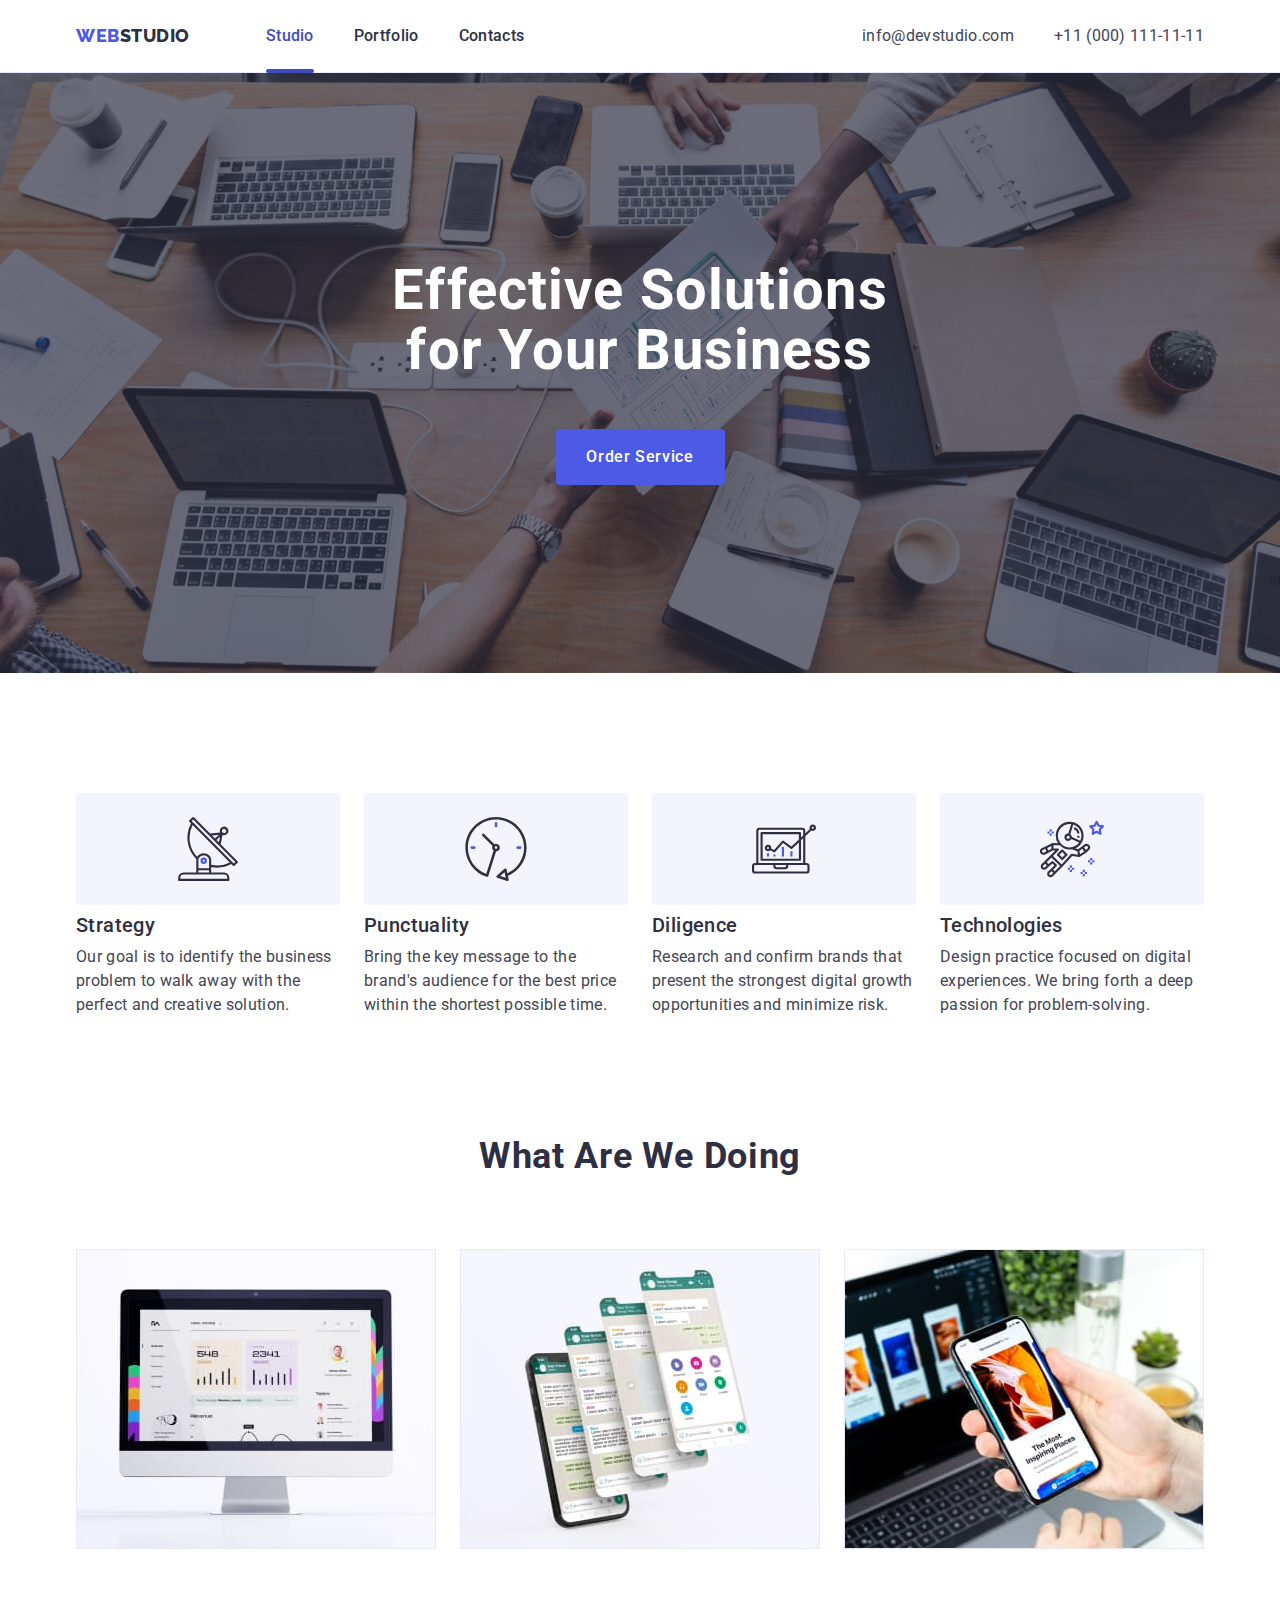
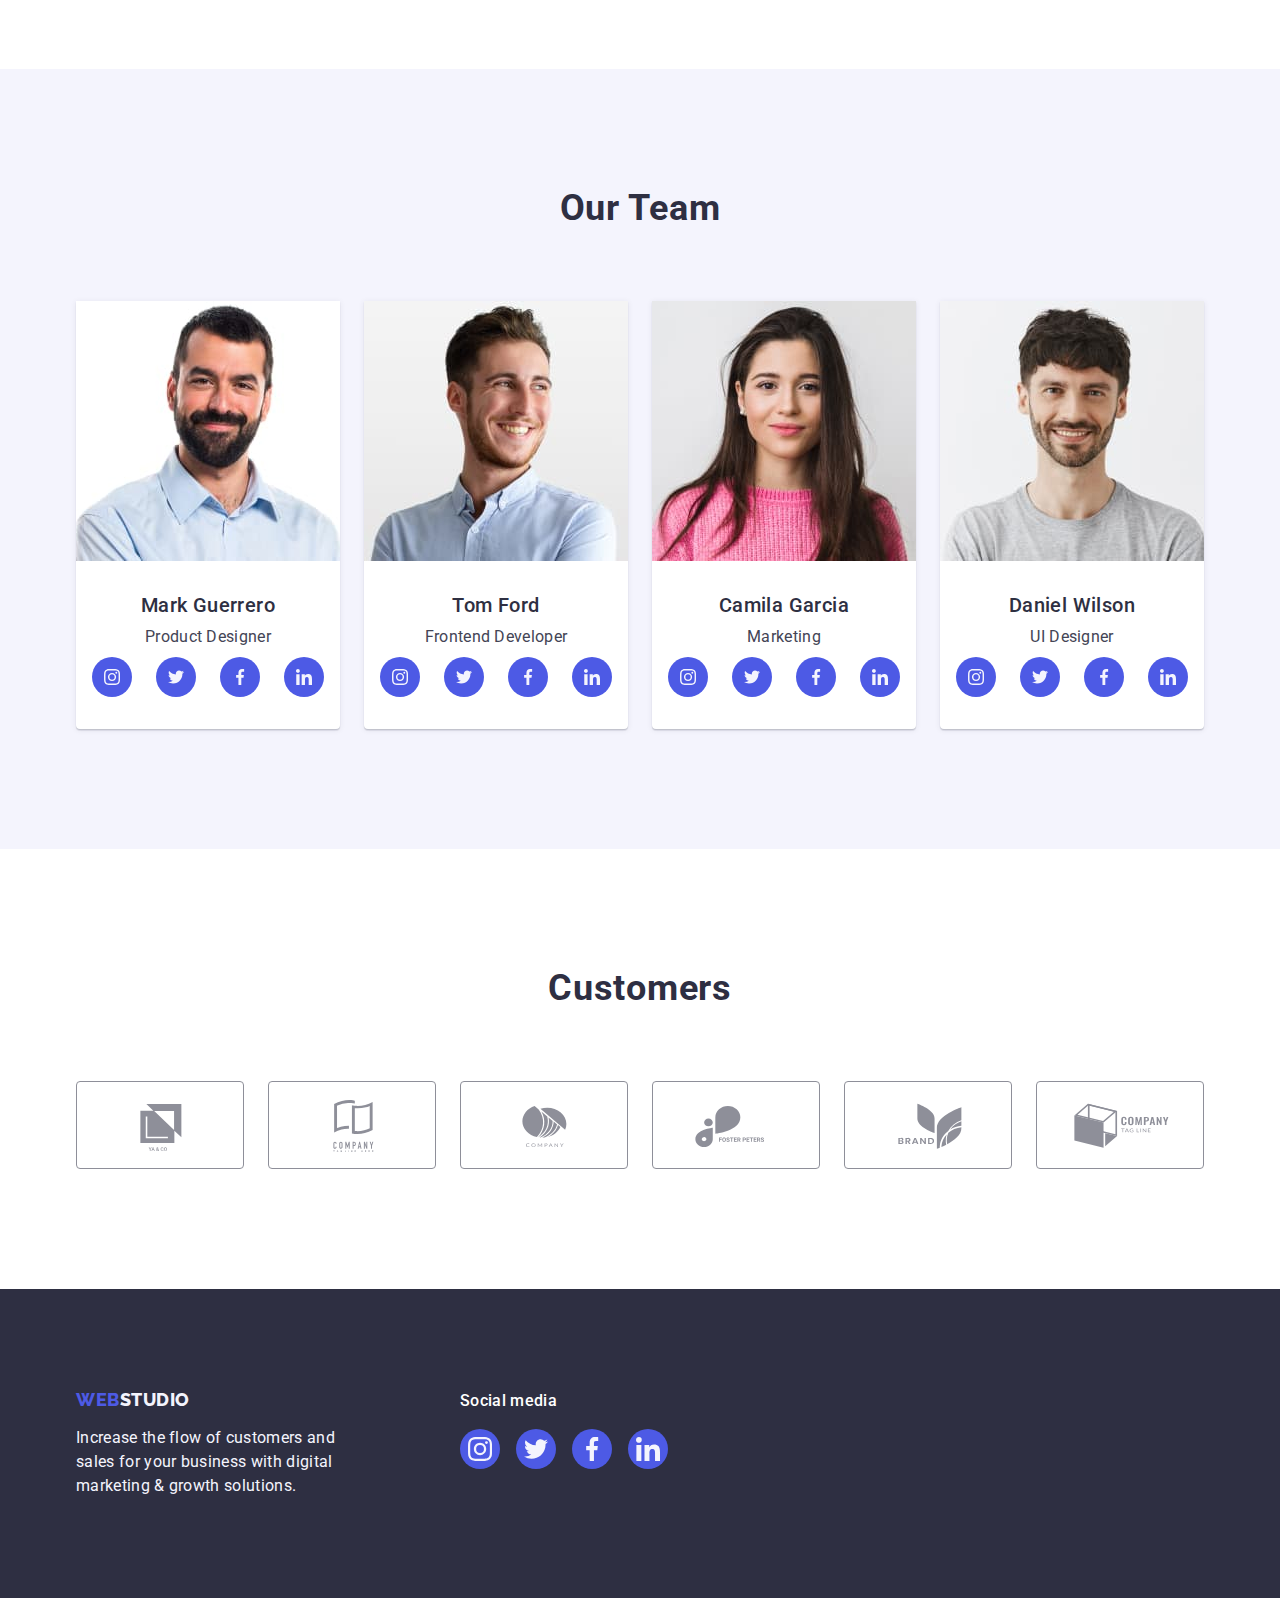
==== commit 5b1f4ae5: "correct2" ====
--- a/index.html
+++ b/index.html
@@ -402,8 +402,8 @@
 
       <!-- Modal window -->
       <div data-modal class="backdrop is-hidden">
-         <div class="modal">
-            <button data-modal-close class="modal-btn" type="button">
+         <div class="modal-blok">
+            <button type="button" data-modal-close class="modal-btn">
                <svg class="modal-btn-icon" width="8" height="8">
                   <use href="./images/icons.svg#icon-close"></use>
                </svg>
--- a/css/styles.css
+++ b/css/styles.css
@@ -426,6 +426,7 @@
 
 .customer-list-item {
    display: flex;
+   height: 88px;
    flex-basis: calc((100% - var(--indent) * (var(--items) - 1)) / var(--items));
 }
 
@@ -433,7 +434,6 @@
    display: flex;
    justify-content: center;
    align-items: center;
-   padding: 16px 30px;
    border-radius: 4px;
    width: 100%;
    border: 1px solid var(--lightslate);
@@ -461,7 +461,7 @@
 
 .footer-container {
    display: flex;
-   align-items: flex-start;
+   align-items: baseline
 }
 
 .footer-wrap-info:not(:last-child) {
@@ -482,9 +482,7 @@
    max-width: 264px;
 }
 
-.footer-social {
-   align-items: baseline,
-}
+.footer-social {}
 
 .footer-titel {
    color: var(--white);
@@ -608,8 +606,8 @@
    box-shadow: 0px 1px 6px rgba(46, 47, 66, 0.08), 0px 1px 1px rgba(46, 47, 66, 0.16), 0px 2px 1px rgba(46, 47, 66, 0.08);
 }
 
-.gallery-list-link:hover .overlay-text,
-.gallery-list-link:focus .overlay-text {
+.gallery-list-link:hover .gallery-overlay-text,
+.gallery-list-link:focus .gallery-overlay-text {
    transform: translateY(0%);
 }
 
@@ -627,7 +625,7 @@
 
 .gallery-list-text {}
 
-.overlay-text {
+.gallery-overlay-text {
    content: '';
    position: absolute;
    top: 0;
@@ -659,24 +657,24 @@
    transition: opacity 250ms cubic-bezier(0.4, 0, 0.2, 1), visibility 250ms cubic-bezier(0.4, 0, 0.2, 1);
 }
 
-.backdrop.is-hidden {
+.is-hidden {
    opacity: 0;
    visibility: hidden;
    pointer-events: none;
 }
 
-.modal {
+.modal-blok {
    position: absolute;
    top: 50%;
    left: 50%;
    transform: translate(-50%, -50%) scale(1);
    width: 408px;
    min-height: 584px;
-   border-radius: 4px;
    background-color: #fcfcfc;
    box-shadow: 0px 1px 1px rgba(0, 0, 0, 0.14),
       0px 1px 3px rgba(0, 0, 0, 0.12),
       0px 2px 1px rgba(0, 0, 0, 0.2);
+   border-radius: 4px;
    transition: transform 250ms cubic-bezier(0.4, 0, 0.2, 1);
 }
 
@@ -686,18 +684,19 @@
    position: absolute;
    top: 24px;
    right: 24px;
-
-   display: flex;
-   align-items: center;
-   justify-content: center;
+   width: 24px;
+   height: 24px;
+   border-radius: 50%;
+   display: flex;
+   align-items: center;
+   justify-content: center;
+   background-color: #e7e9fc;
    border: 1px solid rgba(0, 0, 0, 0.1);
    padding: 0;
-   width: 24px;
-   height: 24px;
-   background-color: #e7e9fc;
-   border-radius: 50%;
+
    cursor: pointer;
-   transition: background-color 250ms cubic-bezier(0.4, 0, 0.2, 1), border 250ms cubic-bezier(0.4, 0, 0.2, 1);
+   transition: background-color 250ms cubic-bezier(0.4, 0, 0.2, 1),
+      border 250ms cubic-bezier(0.4, 0, 0.2, 1);
 }
 
 .modal-btn:hover,
